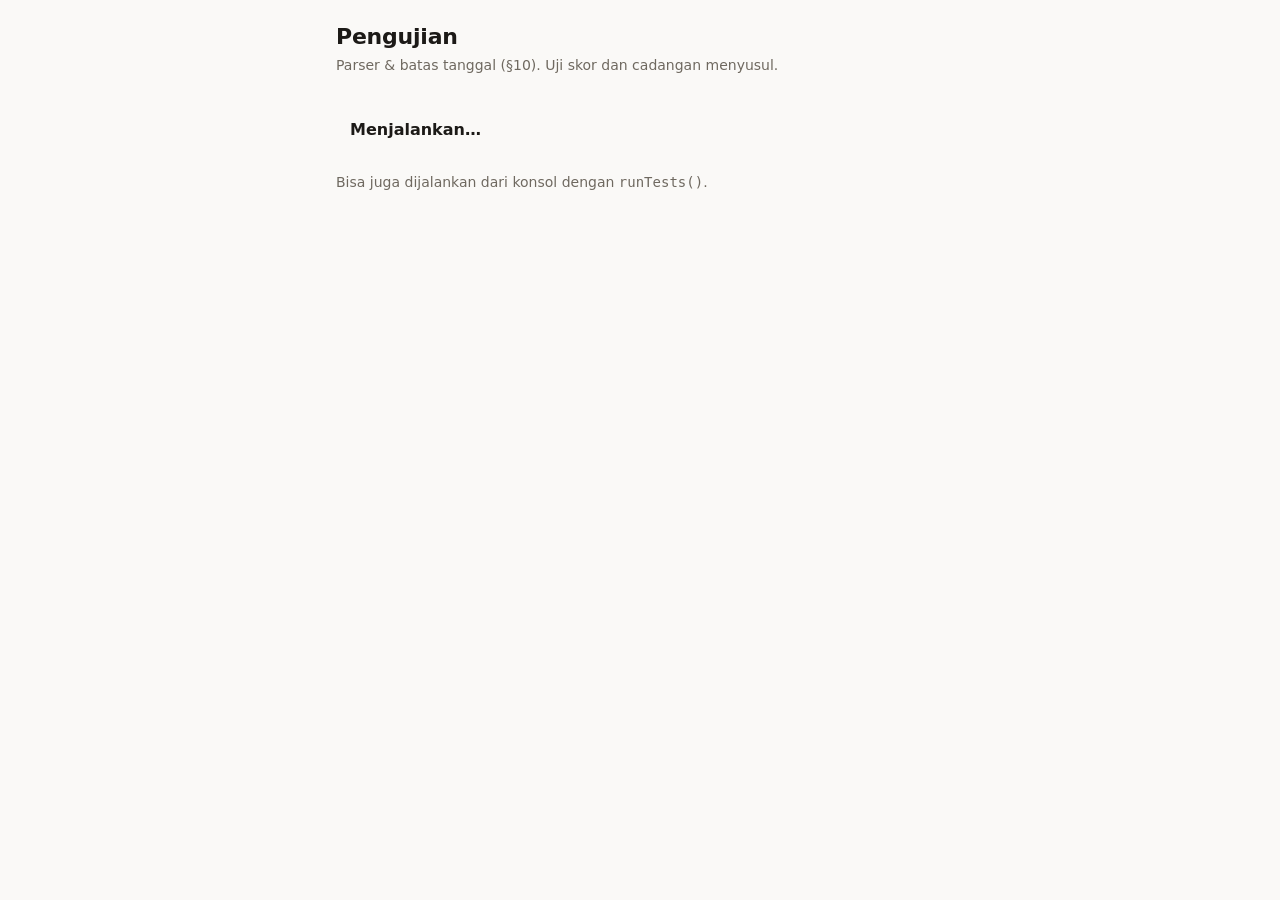
==== tests.html @ a3c58084 "Add files via upload" ====
<!DOCTYPE html>
<html lang="id">
<head>
  <meta charset="utf-8">
  <meta name="viewport" content="width=device-width, initial-scale=1">
  <meta name="color-scheme" content="light dark">
  <title>Pengujian — Catat</title>
  <link rel="stylesheet" href="styles.css">
  <style>
    /* Gaya khusus halaman uji, tidak dipakai aplikasi */
    .hasil { list-style: none; padding: 0; margin: 0; font-size: 14px; }
    .hasil li { padding: 7px 10px; border-bottom: 1px solid var(--garis); }
    .lolos::before { content: "OK   "; color: var(--aksen); font-weight: 700; }
    .gagal { background: var(--bahaya-latar); color: var(--bahaya-teks); }
    .gagal::before { content: "GAGAL "; font-weight: 700; }
    .rincian { display: block; margin-top: 3px; font-size: 12px; opacity: 0.85; }
    .skor { margin: 16px 0; padding: 14px; border-radius: var(--sudut); font-weight: 700; }
    .skor--baik { background: var(--info-latar); color: var(--info-teks); }
    .skor--buruk { background: var(--bahaya-latar); color: var(--bahaya-teks); }
  </style>
</head>
<body>
  <header class="bilah-atas">
    <h1 class="merek">Pengujian</h1>
    <p class="ringkasan">Parser &amp; batas tanggal (§10). Uji skor dan cadangan menyusul.</p>
  </header>

  <main class="isi">
    <div class="skor" id="skor">Menjalankan…</div>
    <ul class="hasil" id="hasil"></ul>
    <p class="kosong">Bisa juga dijalankan dari konsol dengan <code>runTests()</code>.</p>
  </main>

  <script src="js/parser.js"></script>
  <script>
  /* ===================================================================
     Pengujian wajib §10. Tanpa framework — cukup fungsi biasa.
     Waktu acuan dibuat tetap supaya hasilnya sama kapan pun dijalankan.
     =================================================================== */
  (function () {
    'use strict';

    // Minggu, 6 September 2026, pukul 10:00
    var SEKARANG = new Date(2026, 8, 6, 10, 0, 0, 0).getTime();

    var lolos = 0, gagal = 0;

    function catat(nama, benar, rincian) {
      var li = document.createElement('li');
      li.className = benar ? 'lolos' : 'gagal';
      li.textContent = nama;
      if (!benar && rincian) {
        var kecil = document.createElement('span');
        kecil.className = 'rincian';
        kecil.textContent = 'hasilnya: ' + rincian;
        li.appendChild(kecil);
      }
      document.getElementById('hasil').appendChild(li);
      benar ? lolos++ : gagal++;
    }

    /** Menulis epoch sebagai teks yang mudah dibandingkan. */
    function w(epoch) {
      if (epoch === null) return 'null';
      var d = new Date(epoch);
      function dua(n) { return (n < 10 ? '0' : '') + n; }
      return d.getFullYear() + '-' + dua(d.getMonth() + 1) + '-' + dua(d.getDate()) +
             ' ' + dua(d.getHours()) + ':' + dua(d.getMinutes());
    }

    function u(teks, waktu) {
      return Parser.uraikan(teks, waktu || SEKARANG);
    }

    function runTests() {
      document.getElementById('hasil').textContent = '';
      lolos = 0; gagal = 0;

      var r;

      // ---------- tanpa token ----------
      r = u('beli kopi');
      catat('tanpa token → tugas, prioritas 2, konteks kerja, tanpa tanggal',
        r.type === 'task' && r.priority === 2 && r.context === 'kerja' &&
        r.dueAt === null && r.tags.length === 0 && r.adaToken === false,
        JSON.stringify(r));

      // ---------- semua token sekaligus (contoh §4) ----------
      r = u('siapkan slide migrasi DB !1 @kerja #meeting /besok /13:00');
      catat('contoh lengkap PRD terbaca utuh',
        r.title === 'siapkan slide migrasi DB' && r.priority === 1 &&
        r.context === 'kerja' && r.tags[0] === 'meeting' &&
        w(r.dueAt) === '2026-09-07 13:00',
        r.title + ' | ' + w(r.dueAt));

      // ---------- letak token bebas ----------
      r = u('!1 @pribadi kirim laporan');
      catat('token di awal kalimat', r.title === 'kirim laporan' && r.priority === 1 && r.context === 'pribadi', r.title);

      r = u('cek /besok panel gudang');
      catat('token di tengah kalimat', r.title === 'cek panel gudang' && w(r.dueAt) === '2026-09-07 23:59', r.title);

      // ---------- token tidak dikenal ----------
      r = u('pakai /xyz dan !9 dan @tetangga ya');
      catat('token tak dikenal dibiarkan jadi judul, tidak error',
        r.title === 'pakai /xyz dan !9 dan @tetangga ya' && r.adaToken === false, r.title);

      // ---------- penanda jenis ----------
      r = u('? ide fitur export');
      catat('tanda ? menjadikan catatan', r.type === 'note' && r.title === 'ide fitur export', r.type + '|' + r.title);

      r = u('* meeting BE /besok /14:00');
      catat('tanda * menjadikan agenda dan memakai startAt',
        r.type === 'event' && r.dueAt === null && w(r.startAt) === '2026-09-07 14:00', w(r.startAt));

      r = u('* upacara /besok');
      catat('agenda tanpa jam dimulai 00:00', w(r.startAt) === '2026-09-07 00:00', w(r.startAt));

      r = u('laporan /hari ini');
      catat('tugas tanpa jam jatuh tempo akhir hari', w(r.dueAt) === '2026-09-06 23:59', w(r.dueAt));

      // ---------- tanggal relatif ----------
      r = u('servis motor /lusa');
      catat('/lusa = dua hari lagi', w(r.dueAt) === '2026-09-08 23:59', w(r.dueAt));

      // ---------- nama hari ----------
      r = u('rapat /senin');
      catat('/senin dari hari Minggu = besok', w(r.dueAt) === '2026-09-07 23:59', w(r.dueAt));

      r = u('libur /minggu');
      catat('/minggu saat hari ini Minggu = Minggu depan, bukan hari ini', w(r.dueAt) === '2026-09-13 23:59', w(r.dueAt));

      r = u('belanja /sabtu');
      catat('/sabtu = 12 Sep', w(r.dueAt) === '2026-09-12 23:59', w(r.dueAt));

      // ---------- tanggal spesifik ----------
      r = u('bayar listrik /27');
      catat('/27 = tanggal 27 bulan ini', w(r.dueAt) === '2026-09-27 23:59', w(r.dueAt));

      r = u('bayar kos /2');
      catat('/2 sudah lewat → bulan berikutnya', w(r.dueAt) === '2026-10-02 23:59', w(r.dueAt));

      r = u('tutup buku /31');
      catat('/31 di bulan berisi 30 hari → melompat ke 31 Okt', w(r.dueAt) === '2026-10-31 23:59', w(r.dueAt));

      r = u('ultah /27-09');
      catat('/27-09 = 27 September tahun ini', w(r.dueAt) === '2026-09-27 23:59', w(r.dueAt));

      r = u('ultah /01-01');
      catat('/01-01 sudah lewat → tahun depan', w(r.dueAt) === '2027-01-01 23:59', w(r.dueAt));

      r = u('acara /31-02 nanti');
      catat('/31-02 tidak ada di kalender → dibiarkan di judul',
        r.dueAt === null && r.title === 'acara /31-02 nanti', r.title);

      // ---------- jam ----------
      r = u('telepon klien /09:30');
      catat('jam tanpa tanggal dianggap hari ini', w(r.dueAt) === '2026-09-06 09:30', w(r.dueAt));

      r = u('rapat /besok /08.15');
      catat('jam boleh ditulis dengan titik', w(r.dueAt) === '2026-09-07 08:15', w(r.dueAt));

      r = u('cek /25:00 sensor');
      catat('jam 25:00 tidak masuk akal → dibiarkan di judul',
        r.dueAt === null && r.title === 'cek /25:00 sensor', r.title);

      // ---------- tag ----------
      r = u('audit #panel #gudang #q3');
      catat('tiga tag terbaca semua', r.tags.join(',') === 'panel,gudang,q3' && r.title === 'audit', r.tags.join(','));

      r = u('audit #Panel #panel');
      catat('tag diseragamkan huruf kecil dan tidak diduplikasi',
        r.tags.length === 1 && r.tags[0] === 'panel', JSON.stringify(r.tags));

      // ---------- batas tanggal ----------
      r = u('beres-beres /besok', new Date(2026, 11, 31, 22, 0, 0, 0).getTime());
      catat('lintas tahun: /besok pada 31 Des → 1 Jan', w(r.dueAt) === '2027-01-01 23:59', w(r.dueAt));

      r = u('cek /besok', new Date(2028, 1, 28, 9, 0, 0, 0).getTime());
      catat('tahun kabisat: /besok pada 28 Feb 2028 → 29 Feb', w(r.dueAt) === '2028-02-29 23:59', w(r.dueAt));

      r = u('cek /29', new Date(2027, 1, 1, 9, 0, 0, 0).getTime());
      catat('/29 di Februari bukan kabisat → 29 Maret', w(r.dueAt) === '2027-03-29 23:59', w(r.dueAt));

      r = u('tengah malam /besok', new Date(2026, 8, 6, 23, 59, 30, 0).getTime());
      catat('lintas tengah malam: dihitung dari tanggal, bukan dari jam', w(r.dueAt) === '2026-09-07 23:59', w(r.dueAt));

      // ---------- lain-lain ----------
      r = u('!1 /besok');
      catat('judul boleh kosong setelah token dibuang (ditolak di layar, bukan di parser)',
        r.title === '' && r.priority === 1, '[' + r.title + ']');

      r = u('  beli    kopi   !3  ');
      catat('spasi berlebih dirapikan', r.title === 'beli kopi' && r.priority === 3, '[' + r.title + ']');

      r = u('siapkan slide !1 @kerja #meeting /besok /13:00');
      catat('ringkasan pratinjau memuat semua label',
        /Tugas · !1 · kerja · #meeting · .*13:00/.test(Parser.ringkas(r)), Parser.ringkas(r));

      // ---------- skor akhir ----------
      var skor = document.getElementById('skor');
      skor.textContent = lolos + ' lolos, ' + gagal + ' gagal';
      skor.className = 'skor ' + (gagal === 0 ? 'skor--baik' : 'skor--buruk');
      return { lolos: lolos, gagal: gagal };
    }

    window.runTests = runTests;
    runTests();
  })();
  </script>
</body>
</html>
---- styles.css ----
/* =====================================================================
   styles.css — mobile first (acuan lebar 380px), mengikuti tema OS.
   Semua warna dan ukuran dikumpulkan sebagai variabel di paling atas.
   ===================================================================== */

/* ---------- KONSTANTA TAMPILAN ---------- */
:root {
  --latar:          #faf9f7;
  --latar-kartu:    #ffffff;
  --garis:          #e2ddd6;
  --teks:           #1c1a17;
  --teks-redup:     #6f6960;
  --aksen:          #2f6f4e;
  --aksen-teks:     #ffffff;
  --bahaya-latar:   #fdecea;
  --bahaya-teks:    #8a2318;

  --sudut:          10px;
  --sentuh:         44px;   /* target sentuh minimal (§7.3) */
  --jeda:           150ms;  /* satu-satunya durasi transisi yang dipakai */
  --lebar-maks:     640px;
}

/* Versi gelap. Tanpa tombol manual — murni mengikuti pengaturan OS (§7.3). */
@media (prefers-color-scheme: dark) {
  :root {
    --latar:        #16181a;
    --latar-kartu:  #202427;
    --garis:        #33383c;
    --teks:         #e8e6e3;
    --teks-redup:   #9aa0a6;
    --aksen:        #5fb98a;
    --aksen-teks:   #10241a;
    --bahaya-latar: #3a1f1c;
    --bahaya-teks:  #f3b4ad;
  }
}

* { box-sizing: border-box; }

/* Mematikan "tarik ke bawah untuk muat ulang" dan efek pantulan di ujung
   halaman. Tanpa ini, menggulir ke atas di layar Pilah bisa memuat ulang
   halaman dan menghapus judul yang sedang diedit. */
html, body {
  overscroll-behavior-y: contain;
}

body {
  margin: 0;
  background: var(--latar);
  color: var(--teks);
  font-family: system-ui, -apple-system, "Segoe UI", Roboto, sans-serif;
  font-size: 16px;          /* di bawah 16px, iOS ikut memperbesar halaman saat mengetik */
  line-height: 1.5;
  /* ruang bawah agar isi terakhir tidak tertutup kotak capture */
  padding-bottom: calc(96px + env(safe-area-inset-bottom));
}

/* ---------- BILAH ATAS ---------- */
.bilah-atas {
  max-width: var(--lebar-maks);
  margin: 0 auto;
  padding: 20px 16px 12px;
}

.merek {
  margin: 0;
  font-size: 22px;
  letter-spacing: -0.01em;
}

.ringkasan {
  margin: 2px 0 0;
  font-size: 14px;
  color: var(--teks-redup);
}

/* ---------- ISI ---------- */
.isi {
  max-width: var(--lebar-maks);
  margin: 0 auto;
  padding: 0 16px;
}

.judul-bagian {
  margin: 20px 0 8px;
  font-size: 12px;
  font-weight: 600;
  letter-spacing: 0.08em;
  text-transform: uppercase;
  color: var(--teks-redup);
}

.kosong {
  margin: 4px 0;
  font-size: 14px;
  color: var(--teks-redup);
}

/* ---------- DAFTAR ---------- */
.daftar {
  list-style: none;
  margin: 0;
  padding: 0;
}

.baris {
  display: flex;
  align-items: center;
  gap: 12px;
  min-height: var(--sentuh);
  padding: 10px 12px;
  margin-bottom: 8px;
  background: var(--latar-kartu);
  border: 1px solid var(--garis);
  border-radius: var(--sudut);
}

.judul-baris {
  flex: 1;
  overflow-wrap: anywhere;   /* teks panjang tanpa spasi tidak merusak tata letak */
}

.baris--selesai .judul-baris {
  color: var(--teks-redup);
  text-decoration: line-through;
}

/* Lingkaran centang. Terlihat kecil, tapi area sentuhnya diperluas
   lewat ::before di bawah agar tetap memenuhi 44px. */
.kotak-centang {
  position: relative;
  flex: 0 0 auto;
  display: grid;
  place-items: center;
  width: 26px;
  height: 26px;
  padding: 0;
  background: transparent;
  border: 2px solid var(--garis);
  border-radius: 50%;
  color: var(--aksen);
  font-size: 15px;
  line-height: 1;
  cursor: pointer;
  transition: border-color var(--jeda) ease;
}

/* Area sentuh tak terlihat, meluas 9px ke segala arah (26 + 18 = 44px) */
.kotak-centang::before {
  content: "";
  position: absolute;
  inset: -9px;
}

.kotak-centang:hover { border-color: var(--aksen); }
.baris--selesai .kotak-centang { border-color: var(--aksen); }

/* ---------- PESAN KESALAHAN ---------- */
.kesalahan {
  margin: 12px 0 0;
  padding: 12px 14px;
  background: var(--bahaya-latar);
  color: var(--bahaya-teks);
  border-radius: var(--sudut);
  font-size: 14px;
}

/* ---------- KOTAK CAPTURE (menempel di bawah) ---------- */
.kotak-capture {
  position: fixed;
  left: 0;
  right: 0;
  bottom: 0;
  display: flex;
  flex-direction: column;
  gap: 8px;
  padding: 10px 16px calc(10px + env(safe-area-inset-bottom));
  background: var(--latar);
  border-top: 1px solid var(--garis);
}

/* Pada layar lebar, kotak capture ikut dibatasi lebarnya */
.kotak-capture > * { min-width: 0; }
@media (min-width: 672px) {
  .kotak-capture {
    max-width: var(--lebar-maks);
    left: 50%;
    right: auto;
    transform: translateX(-50%);
    border: 1px solid var(--garis);
    border-radius: var(--sudut) var(--sudut) 0 0;
  }
}

#input-capture {
  flex: 1;
  min-height: var(--sentuh);
  padding: 10px 12px;
  background: var(--latar-kartu);
  color: var(--teks);
  border: 1px solid var(--garis);
  border-radius: var(--sudut);
  font: inherit;
}

#input-capture:focus {
  outline: 2px solid var(--aksen);
  outline-offset: 1px;
}

.tombol-simpan {
  flex: 0 0 auto;
  min-height: var(--sentuh);
  padding: 0 18px;
  background: var(--aksen);
  color: var(--aksen-teks);
  border: 0;
  border-radius: var(--sudut);
  font: inherit;
  font-weight: 600;
  cursor: pointer;
  transition: opacity var(--jeda) ease;
}

.tombol-simpan:active { opacity: 0.8; }

/* ---------- AKSESIBILITAS ---------- */
/* Teks yang hanya dibacakan pembaca layar, tidak terlihat di layar */
.hanya-pembaca-layar {
  position: absolute;
  width: 1px; height: 1px;
  padding: 0; margin: -1px;
  overflow: hidden;
  clip: rect(0 0 0 0);
  white-space: nowrap;
  border: 0;
}

:focus-visible {
  outline: 2px solid var(--aksen);
  outline-offset: 2px;
}

/* =====================================================================
   TAHAP 2 — Tangkap Cepat & Pilah Cepat
   ===================================================================== */

:root {
  --tombol-besar:   56px;   /* tinggi minimal tombol utama (§4.3) */
  --info-latar:     #e7f0fb;
  --info-teks:      #1c4e8a;
}

@media (prefers-color-scheme: dark) {
  :root {
    --info-latar:   #1b2c40;
    --info-teks:    #a8c8ee;
  }
}

/* Saat berada di layar selain daftar, kotak capture bawah disembunyikan,
   jadi ruang kosong di bawah halaman tidak diperlukan lagi. */
body.tanpa-capture { padding-bottom: 24px; }

/* ---------- BANNER ANTREAN PILAH ---------- */
.banner-pilah {
  display: flex;
  align-items: center;
  justify-content: space-between;
  gap: 12px;
  margin-top: 12px;
  padding: 12px 14px;
  background: var(--info-latar);
  color: var(--info-teks);
  border-radius: var(--sudut);
  font-size: 15px;
}

/* ---------- TOMBOL ---------- */
.tombol-tangkap {
  display: block;
  width: 100%;
  min-height: var(--tombol-besar);
  margin-top: 12px;
  background: transparent;
  color: var(--aksen);
  border: 2px dashed var(--garis);
  border-radius: var(--sudut);
  font: inherit;
  font-weight: 600;
  cursor: pointer;
  transition: border-color var(--jeda) ease;
}

.tombol-tangkap:hover { border-color: var(--aksen); }

.tombol-besar {
  display: block;
  width: 100%;
  min-height: var(--tombol-besar);
  margin-top: 12px;
  padding: 0 16px;
  background: var(--aksen);
  color: var(--aksen-teks);
  border: 0;
  border-radius: var(--sudut);
  font: inherit;
  font-size: 17px;
  font-weight: 600;
  cursor: pointer;
  transition: opacity var(--jeda) ease;
}

.tombol-besar:active { opacity: 0.8; }

.tombol-besar--sekunder {
  background: transparent;
  color: var(--aksen);
  border: 1px solid var(--garis);
}

.tombol-besar--bahaya {
  background: transparent;
  color: var(--bahaya-teks);
  border: 1px solid var(--garis);
}

/* Tombol berupa teks saja, untuk navigasi ringan */
.tombol-teks {
  min-height: var(--sentuh);
  padding: 0 4px;
  background: none;
  border: 0;
  color: var(--aksen);
  font: inherit;
  font-weight: 600;
  cursor: pointer;
}

.baris-layar {
  display: flex;
  align-items: center;
  justify-content: space-between;
  gap: 12px;
  margin-bottom: 8px;
}

/* ---------- LAYAR TANGKAP CEPAT ---------- */
.area-tangkap,
.judul-pilah {
  display: block;
  width: 100%;
  padding: 12px;
  background: var(--latar-kartu);
  color: var(--teks);
  border: 1px solid var(--garis);
  border-radius: var(--sudut);
  font: inherit;
  line-height: 1.5;
  resize: vertical;
}

.area-tangkap { font-size: 17px; }

.area-tangkap:focus,
.judul-pilah:focus {
  outline: 2px solid var(--aksen);
  outline-offset: 1px;
}

/* ---------- LAYAR PILAH CEPAT ---------- */
.judul-pilah {
  margin-bottom: 0;
  font-size: 17px;
  font-weight: 600;
}

.tanya {
  margin: 12px 0 6px;
  font-size: 13px;
  font-weight: 600;
  letter-spacing: 0.04em;
  text-transform: uppercase;
  color: var(--teks-redup);
}

/* Tombol pilihan dibagi rata selebar layar agar mudah diketuk ibu jari */
.grup-tombol {
  display: flex;
  gap: 8px;
}

.pilihan {
  flex: 1;
  min-height: var(--sentuh);
  padding: 0 4px;
  background: var(--latar-kartu);
  color: var(--teks);
  border: 1px solid var(--garis);
  border-radius: var(--sudut);
  font: inherit;
  cursor: pointer;
  transition: background var(--jeda) ease, border-color var(--jeda) ease;
}

.pilihan--aktif {
  background: var(--aksen);
  color: var(--aksen-teks);
  border-color: var(--aksen);
  font-weight: 600;
}

/* Dipakai saat "Kapan?" dimatikan karena jenisnya Catatan */
.tidak-aktif {
  opacity: 0.4;
  pointer-events: none;
}

 /* Simpan dan Hapus berdampingan (sesuai sketsa §4.3), bukan bertumpuk.
    Menghemat sekitar 68px tinggi — cukup untuk membuat seluruh kartu
    muat dalam satu layar HP tanpa perlu digulir. */
.aksi-pilah {
  display: flex;
  gap: 8px;
  margin-top: 18px;
}

.aksi-pilah .tombol-besar {
  flex: 1;
  margin-top: 0;
}

/* ---------- PENANDA & TOAST ---------- */
.tanda-belum-dipilah {
  flex: 0 0 auto;
  padding: 2px 8px;
  background: var(--info-latar);
  color: var(--info-teks);
  border-radius: 999px;
  font-size: 11px;
  white-space: nowrap;
}

.toast {
  position: fixed;
  left: 50%;
  bottom: calc(84px + env(safe-area-inset-bottom));
  transform: translateX(-50%);
  z-index: 10;
  max-width: calc(100vw - 32px);
  padding: 12px 18px;
  background: var(--teks);
  color: var(--latar);
  border-radius: 999px;
  font-size: 14px;
  text-align: center;
}


/* ---------- PRATINJAU HASIL PEMBACAAN SINTAKS (§4) ---------- */
.baris-capture {
  display: flex;
  gap: 8px;
}

.baris-capture > * { min-width: 0; }

.pratinjau {
  padding: 8px 12px;
  background: var(--latar-kartu);
  border: 1px solid var(--garis);
  border-radius: var(--sudut);
  font-size: 13px;
  line-height: 1.4;
}

.pratinjau-judul {
  display: block;
  color: var(--teks);
  font-weight: 600;
  overflow-wrap: anywhere;
}

.pratinjau-label {
  display: block;
  margin-top: 2px;
  color: var(--teks-redup);
}

/* =====================================================================
   MODE UBAH — baris daftar yang bisa diketuk, kolom isi, keterangan tanggal
   ===================================================================== */

/* Judul di daftar kini berupa tombol. Digambar agar tetap terlihat
   seperti teks biasa, bukan tombol. */
.isi-baris {
  flex: 1;
  display: flex;
  flex-direction: column;
  gap: 2px;
  min-width: 0;
  padding: 0;
  background: none;
  border: 0;
  color: inherit;
  font: inherit;
  text-align: left;
  cursor: pointer;
}

.judul-baris {
  overflow-wrap: anywhere;
}

/* Cuplikan isi catatan, dipotong maksimal dua baris */
.cuplikan-isi {
  display: -webkit-box;
  -webkit-line-clamp: 2;
  line-clamp: 2;
  -webkit-box-orient: vertical;
  overflow: hidden;
  color: var(--teks-redup);
  font-size: 13px;
  line-height: 1.4;
}

.area-isi {
  display: block;
  width: 100%;
  padding: 12px;
  background: var(--latar-kartu);
  color: var(--teks);
  border: 1px solid var(--garis);
  border-radius: var(--sudut);
  font: inherit;
  font-size: 15px;
  line-height: 1.5;
  resize: vertical;
}

.area-isi:focus {
  outline: 2px solid var(--aksen);
  outline-offset: 1px;
}

.tanggal-berlaku {
  margin: 8px 0 0;
  font-size: 13px;
  line-height: 1.4;
  color: var(--teks-redup);
}
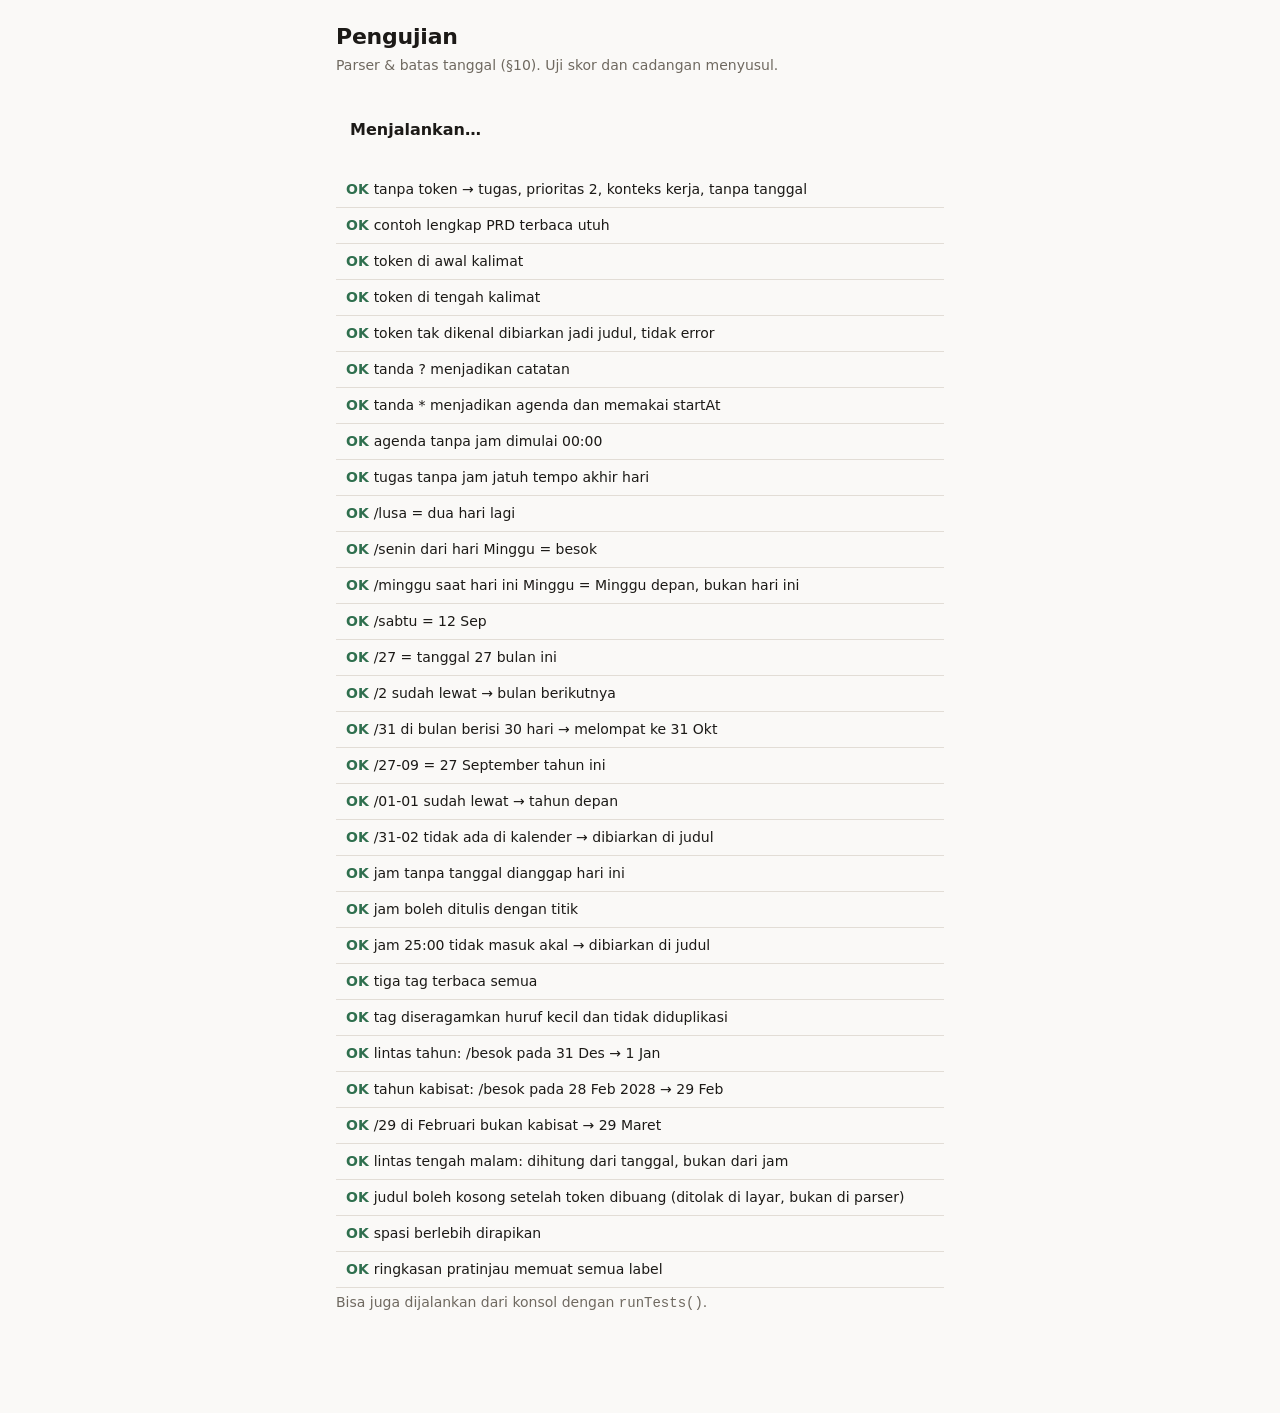
==== commit ce7eeda2: "Add files via upload" ====
--- a/tests.html
+++ b/tests.html
@@ -31,7 +31,9 @@
     <p class="kosong">Bisa juga dijalankan dari konsol dengan <code>runTests()</code>.</p>
   </main>
 
+  <script src="js/config.js"></script>
   <script src="js/parser.js"></script>
+  <script src="js/score.js"></script>
   <script>
   /* ===================================================================
      Pengujian wajib §10. Tanpa framework — cukup fungsi biasa.
@@ -197,6 +199,55 @@
       catat('ringkasan pratinjau memuat semua label',
         /Tugas · !1 · kerja · #meeting · .*13:00/.test(Parser.ringkas(r)), Parser.ringkas(r));
 
+      // =========================================================
+      // RUMUS SKOR (§5.2 / §10.2)
+      // =========================================================
+      var HARI = 24 * 60 * 60 * 1000;
+
+      // Item contoh; SEKARANG dipakai sebagai waktu pembuatan agar usia 0
+      function item(ubahan) {
+        return Object.assign({
+          type: 'task', priority: 2, dueAt: null, startAt: null,
+          createdAt: SEKARANG, snoozeCount: 0
+        }, ubahan);
+      }
+      function skor(ubahan, waktu) {
+        return Skor.hitungSkor(item(ubahan), waktu || SEKARANG);
+      }
+
+      catat('skor: !1 tanpa tenggat, baru dibuat = 100', skor({ priority: 1 }) === 100, skor({ priority: 1 }));
+      catat('skor: !2 tanpa tenggat = 60', skor({}) === 60, skor({}));
+      catat('skor: !3 tanpa tenggat = 30', skor({ priority: 3 }) === 30, skor({ priority: 3 }));
+      catat('skor: jatuh tempo hari ini = +60', skor({ dueAt: SEKARANG }) === 120, skor({ dueAt: SEKARANG }));
+      catat('skor: besok = +40', skor({ dueAt: SEKARANG + HARI }) === 100, skor({ dueAt: SEKARANG + HARI }));
+      catat('skor: 3 hari lagi = +20', skor({ dueAt: SEKARANG + 3 * HARI }) === 80, skor({ dueAt: SEKARANG + 3 * HARI }));
+      catat('skor: 7 hari lagi masih +20', skor({ dueAt: SEKARANG + 7 * HARI }) === 80, skor({ dueAt: SEKARANG + 7 * HARI }));
+      catat('skor: 8 hari lagi turun jadi +5', skor({ dueAt: SEKARANG + 8 * HARI }) === 65, skor({ dueAt: SEKARANG + 8 * HARI }));
+      catat('skor: terlambat 1 hari = +85', skor({ dueAt: SEKARANG - HARI }) === 145, skor({ dueAt: SEKARANG - HARI }));
+      catat('skor: terlambat 5 hari = +105', skor({ dueAt: SEKARANG - 5 * HARI }) === 165, skor({ dueAt: SEKARANG - 5 * HARI }));
+      catat('skor: keterlambatan berhenti bertambah di +120', skor({ dueAt: SEKARANG - 60 * HARI }) === 180, skor({ dueAt: SEKARANG - 60 * HARI }));
+      catat('skor: usia menambah 1 per hari', skor({ createdAt: SEKARANG - 7 * HARI }) === 67, skor({ createdAt: SEKARANG - 7 * HARI }));
+      catat('skor: usia berhenti bertambah di 20', skor({ createdAt: SEKARANG - 90 * HARI }) === 80, skor({ createdAt: SEKARANG - 90 * HARI }));
+      catat('skor: agenda memakai startAt', skor({ type: 'event', startAt: SEKARANG }) === 120, skor({ type: 'event', startAt: SEKARANG }));
+      catat('skor: !1 terlambat mengalahkan !1 hari ini',
+        skor({ priority: 1, dueAt: SEKARANG - HARI }) > skor({ priority: 1, dueAt: SEKARANG }));
+      catat('skor: !3 sangat terlambat bisa mengalahkan !1 tanpa tenggat',
+        skor({ priority: 3, dueAt: SEKARANG - 10 * HARI }) > skor({ priority: 1 }),
+        skor({ priority: 3, dueAt: SEKARANG - 10 * HARI }) + ' vs ' + skor({ priority: 1 }));
+
+      catat('selisihHari: lintas tengah malam dihitung 1 hari',
+        Skor.selisihHari(new Date(2026, 8, 7, 0, 30).getTime(), new Date(2026, 8, 6, 23, 30).getTime()) === 1);
+      catat('selisihHari: lintas bulan',
+        Skor.selisihHari(new Date(2026, 9, 1).getTime(), new Date(2026, 8, 30).getTime()) === 1);
+      catat('selisihHari: lintas tahun',
+        Skor.selisihHari(new Date(2027, 0, 1).getTime(), new Date(2026, 11, 31).getTime()) === 1);
+
+      catat('kelompokWaktu membedakan terlambat / hari ini / mendatang / tanpa tanggal',
+        Skor.kelompokWaktu(item({ dueAt: SEKARANG - HARI }), SEKARANG) === 'terlambat' &&
+        Skor.kelompokWaktu(item({ dueAt: SEKARANG }), SEKARANG) === 'hari-ini' &&
+        Skor.kelompokWaktu(item({ dueAt: SEKARANG + HARI }), SEKARANG) === 'mendatang' &&
+        Skor.kelompokWaktu(item({}), SEKARANG) === 'tanpa-tanggal');
+
       // ---------- skor akhir ----------
       var skor = document.getElementById('skor');
       skor.textContent = lolos + ' lolos, ' + gagal + ' gagal';
--- a/styles.css
+++ b/styles.css
@@ -37,6 +37,14 @@
 }
 
 * { box-sizing: border-box; }
+
+/* WAJIB ADA, jangan dihapus.
+   Browser punya aturan bawaan [hidden] { display: none }, tetapi aturan
+   buatan kita seperti .kotak-capture { display: flex } punya kekuatan
+   yang sama dan SELALU menang atas aturan bawaan browser. Akibatnya
+   elemen yang disembunyikan lewat JavaScript tetap tampil di layar.
+   !important di sini memastikan hidden benar-benar menyembunyikan. */
+[hidden] { display: none !important; }
 
 /* Mematikan "tarik ke bawah untuk muat ulang" dan efek pantulan di ujung
    halaman. Tanpa ini, menggulir ke atas di layar Pilah bisa memuat ulang
@@ -261,7 +269,7 @@
 
 /* Saat berada di layar selain daftar, kotak capture bawah disembunyikan,
    jadi ruang kosong di bawah halaman tidak diperlukan lagi. */
-body.tanpa-capture { padding-bottom: 24px; }
+body.tanpa-capture { padding-bottom: calc(28px + env(safe-area-inset-bottom)); }
 
 /* ---------- BANNER ANTREAN PILAH ---------- */
 .banner-pilah {
@@ -550,3 +558,238 @@
   line-height: 1.4;
   color: var(--teks-redup);
 }
+
+/* =====================================================================
+   TAHAP 3b–5 — navigasi, dashboard, filter, catatan, pengaturan
+   ===================================================================== */
+
+:root {
+  --peringatan-latar: #fdf4dd;
+  --peringatan-teks:  #7a5806;
+}
+
+@media (prefers-color-scheme: dark) {
+  :root {
+    --peringatan-latar: #3a2f14;
+    --peringatan-teks:  #e8c877;
+  }
+}
+
+/* ---------- NAVIGASI ---------- */
+.navigasi {
+  position: sticky;
+  top: 0;
+  z-index: 5;
+  display: flex;
+  gap: 4px;
+  max-width: var(--lebar-maks);
+  margin: 0 auto;
+  padding: 4px 12px 8px;
+  background: var(--latar);
+}
+
+.tab {
+  flex: 1;
+  min-height: 38px;
+  padding: 0 6px;
+  background: transparent;
+  color: var(--teks-redup);
+  border: 1px solid transparent;
+  border-radius: var(--sudut);
+  font: inherit;
+  font-size: 14px;
+  cursor: pointer;
+}
+
+.tab--aktif {
+  background: var(--latar-kartu);
+  color: var(--teks);
+  border-color: var(--garis);
+  font-weight: 600;
+}
+
+/* ---------- DASHBOARD ---------- */
+.judul-bagian--bahaya { color: var(--bahaya-teks); }
+
+.kartu-fokus {
+  display: flex;
+  align-items: flex-start;
+  gap: 12px;
+  padding: 14px;
+  margin-bottom: 8px;
+  background: var(--latar-kartu);
+  border: 1px solid var(--garis);
+  border-left: 3px solid var(--aksen);
+  border-radius: var(--sudut);
+}
+
+.judul-kartu-fokus {
+  font-size: 16px;
+  font-weight: 600;
+  overflow-wrap: anywhere;
+}
+
+/* Alasan skor ditampilkan supaya urutannya bisa dibantah, bukan disihir */
+.alasan-skor {
+  color: var(--teks-redup);
+  font-size: 12px;
+  line-height: 1.4;
+}
+
+.kotak-tinjau {
+  margin-top: 20px;
+  padding: 12px 14px 4px;
+  background: var(--peringatan-latar);
+  border-radius: var(--sudut);
+}
+
+.kotak-tinjau .judul-bagian { margin-top: 4px; color: var(--peringatan-teks); }
+.kotak-tinjau .baris { background: transparent; border-color: transparent; }
+
+.banner-backup {
+  display: flex;
+  align-items: center;
+  justify-content: space-between;
+  gap: 12px;
+  margin-top: 12px;
+  padding: 12px 14px;
+  background: var(--peringatan-latar);
+  color: var(--peringatan-teks);
+  border-radius: var(--sudut);
+  font-size: 14px;
+}
+
+.aksi-banner { display: flex; gap: 4px; flex: 0 0 auto; }
+.banner-backup .tombol-teks { color: var(--peringatan-teks); }
+
+.ringkasan-minggu {
+  margin: 24px 0 0;
+  font-size: 14px;
+  color: var(--teks-redup);
+}
+
+/* ---------- AKSI CEPAT PER BARIS ---------- */
+.aksi-cepat {
+  flex: 0 0 auto;
+  display: flex;
+  gap: 2px;
+}
+
+.tombol-kecil {
+  min-width: 34px;
+  min-height: var(--sentuh);
+  padding: 0 4px;
+  background: transparent;
+  color: var(--teks-redup);
+  border: 0;
+  border-radius: var(--sudut);
+  font: inherit;
+  font-size: 13px;
+  cursor: pointer;
+}
+
+.tombol-kecil:hover { color: var(--aksen); }
+
+/* ---------- FILTER ---------- */
+.panel-filter { margin-top: 12px; }
+
+.kotak-cari {
+  display: block;
+  width: 100%;
+  min-height: var(--sentuh);
+  padding: 10px 12px;
+  background: var(--latar-kartu);
+  color: var(--teks);
+  border: 1px solid var(--garis);
+  border-radius: var(--sudut);
+  font: inherit;
+}
+
+.baris-filter {
+  display: flex;
+  flex-wrap: wrap;
+  gap: 6px;
+  margin-top: 8px;
+}
+
+.baris-filter select {
+  flex: 1 1 auto;
+  min-width: 44%;
+  min-height: 40px;
+  padding: 0 8px;
+  background: var(--latar-kartu);
+  color: var(--teks);
+  border: 1px solid var(--garis);
+  border-radius: var(--sudut);
+  font: inherit;
+  font-size: 14px;
+}
+
+/* ---------- CATATAN ---------- */
+.kartu-catatan {
+  padding: 14px;
+  margin-bottom: 8px;
+  background: var(--latar-kartu);
+  border: 1px solid var(--garis);
+  border-radius: var(--sudut);
+}
+
+.isi-kartu-catatan {
+  margin-top: 6px;
+  color: var(--teks-redup);
+  font-size: 14px;
+  line-height: 1.5;
+  white-space: pre-wrap;      /* baris baru dalam catatan tetap terlihat */
+  overflow-wrap: anywhere;
+}
+
+.kaki-kartu {
+  display: flex;
+  align-items: center;
+  justify-content: space-between;
+  margin-top: 10px;
+  padding-top: 8px;
+  border-top: 1px solid var(--garis);
+}
+
+/* ---------- PENGATURAN ---------- */
+.keterangan {
+  margin: 0 0 10px;
+  font-size: 14px;
+  line-height: 1.5;
+  color: var(--teks-redup);
+}
+
+.kotak-pratinjau-impor {
+  margin-top: 12px;
+  padding: 12px 14px;
+  background: var(--info-latar);
+  color: var(--info-teks);
+  border-radius: var(--sudut);
+  font-size: 14px;
+}
+
+.baris-bobot {
+  display: flex;
+  align-items: center;
+  gap: 8px;
+}
+
+.baris-bobot label { font-weight: 600; }
+
+.baris-bobot input {
+  flex: 1;
+  min-width: 0;
+  min-height: var(--sentuh);
+  padding: 0 10px;
+  background: var(--latar-kartu);
+  color: var(--teks);
+  border: 1px solid var(--garis);
+  border-radius: var(--sudut);
+  font: inherit;
+}
+
+/* Label yang berperan sebagai tombol pemilih berkas */
+label.tombol-besar { text-align: center; line-height: var(--tombol-besar); }
+
+button:disabled { opacity: 0.45; cursor: not-allowed; }
